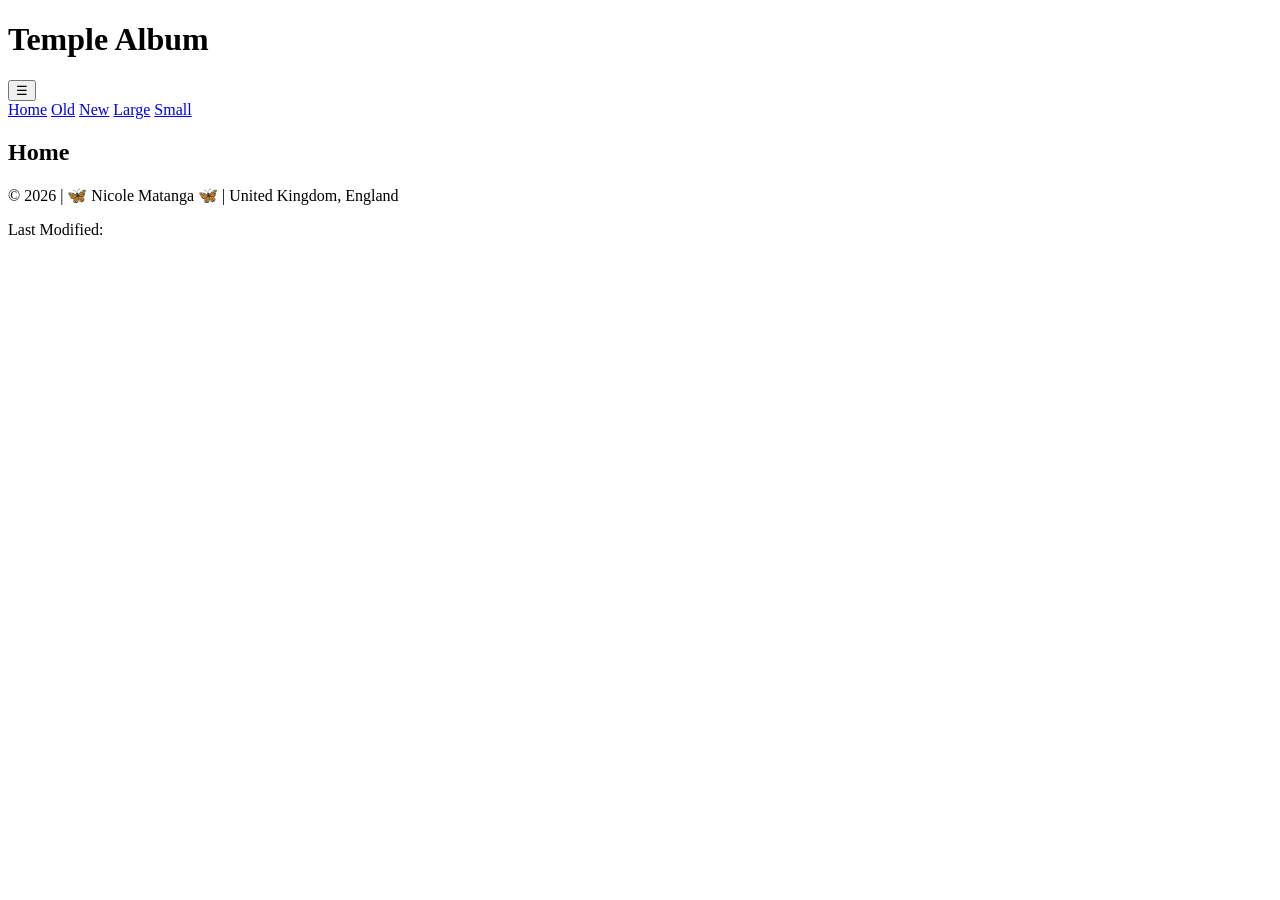
==== filtered-temples.html @ b9a85061 "commit" ====
<!DOCTYPE html>
<html lang="en">
<head>
    <meta charset="UTF-8">
    <meta name="viewport" content="width=device-width, initial-scale=1.0">

    <meta name="description" content="WDD 131 - Dynamic Web Fundamentals - Nicole Matanga">
    <meta name="author" content="Nicole Matanga">

    <title>Filtered Temple Album</title>

    <link rel="preconnect" href="https://fonts.googleapis.com">
    <link rel="preconnect" href="https://fonts.gstatic.com" crossorigin>

    <link href="https://fonts.googleapis.com/css2?family=Roboto:wght@400;700&display=swap" rel="stylesheet">

    <link rel="stylesheet" href="styles/filtered-temples.css">

    <script src="scripts/filtered-temples.js" defer></script>
</head>

<body>

    <header>
        <h1>Temple Album</h1>

        <button id="hamburgerBtn"
                type="button"
                aria-label="Open navigation"
                aria-expanded="false">
            ☰
        </button>

        <nav id="primaryNav">
            <a href="#" data-filter="home" class="active">Home</a>
            <a href="#" data-filter="old">Old</a>
            <a href="#" data-filter="new">New</a>
            <a href="#" data-filter="large">Large</a>
            <a href="#" data-filter="small">Small</a>
        </nav>
    </header>

    <main>

        <h2 id="galleryTitle">Home</h2>

        <section class="temple-grid" id="templeGrid">
        </section>

    </main>

    <footer>
        <p>
            © 2026<span id="copyrightYear"></span>
            | 🦋 Nicole Matanga 🦋
            | United Kingdom, England
        </p>

        <p>
            Last Modified:
            <span id="lastModifiedDate"></span>
        </p>
    </footer>

</body>
</html>
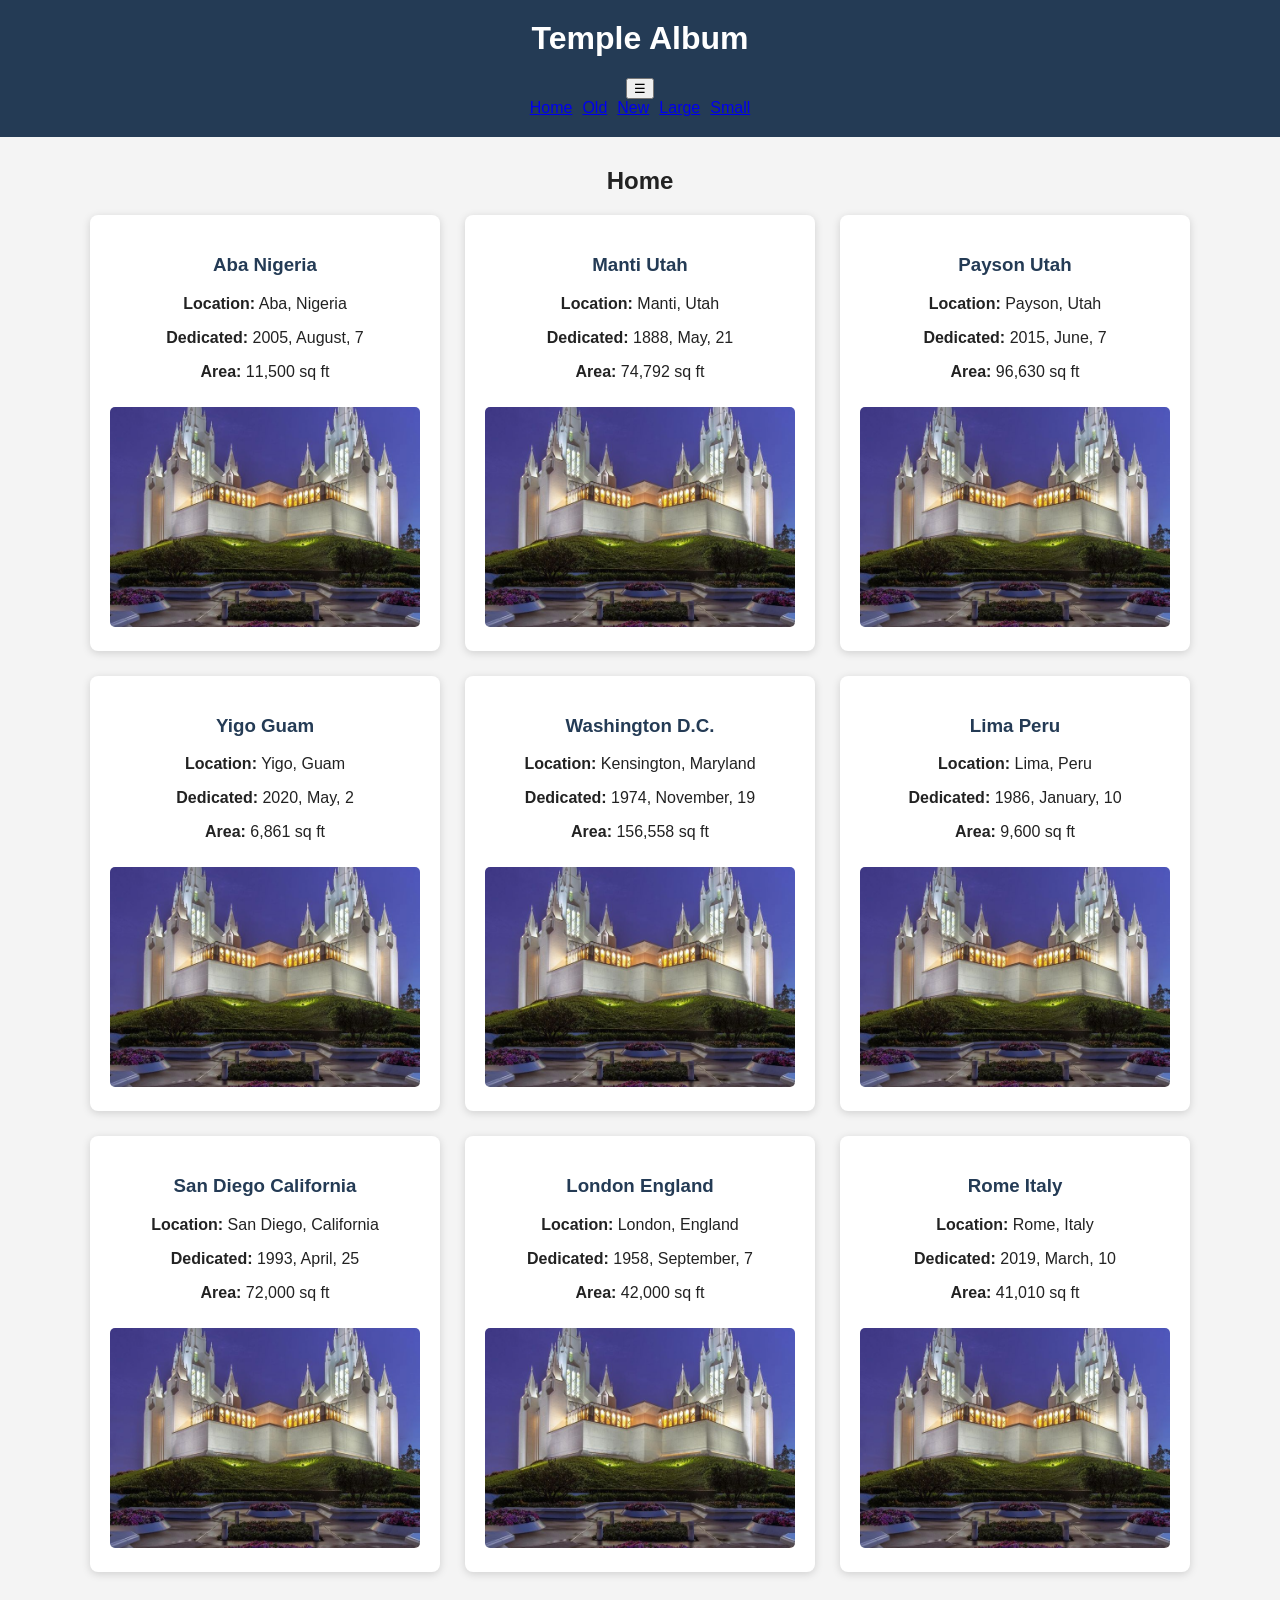
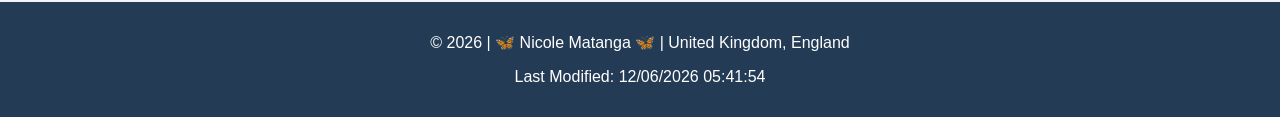
==== commit 0eb87e6e: "COMMIT" ====
--- a/filtered-temples.html
+++ b/filtered-temples.html
@@ -51,7 +51,7 @@
 
     <footer>
         <p>
-            © 2026<span id="copyrightYear"></span>
+            © <span id="copyrightYear"></span>
             | 🦋 Nicole Matanga 🦋
             | United Kingdom, England
         </p>
--- a/styles/filtered-temples.css
+++ b/styles/filtered-temples.css
@@ -0,0 +1,102 @@
+
+* {
+    box-sizing: border-box;
+}
+
+body {
+    margin: 0;
+    font-family: Arial, sans-serif;
+    background-color: #f4f4f4;
+    color: #222;
+}
+
+header {
+    background-color: #243b55;
+    color: white;
+    text-align: center;
+    padding: 20px;
+}
+
+header h1 {
+    margin-top: 0;
+}
+
+nav {
+    display: flex;
+    justify-content: center;
+    flex-wrap: wrap;
+    gap: 10px;
+}
+
+nav button {
+    padding: 10px 20px;
+    border: 1px solid white;
+    border-radius: 5px;
+    background-color: transparent;
+    color: white;
+    cursor: pointer;
+    font-size: 16px;
+}
+
+nav button:hover,
+nav button.active {
+    background-color: white;
+    color: #243b55;
+}
+
+main {
+    width: 90%;
+    max-width: 1100px;
+    margin: 30px auto;
+}
+
+h2 {
+    text-align: center;
+}
+
+.temple-grid {
+    display: grid;
+    grid-template-columns: repeat(auto-fit, minmax(260px, 1fr));
+    gap: 25px;
+}
+
+.temple-card {
+    background-color: white;
+    padding: 20px;
+    text-align: center;
+    border-radius: 8px;
+    box-shadow: 0 2px 8px rgba(0,0,0,0.15);
+}
+
+.temple-card h3 {
+    color: #243b55;
+}
+
+.temple-card img {
+    width: 100%;
+    height: 220px;
+    object-fit: cover;
+    border-radius: 5px;
+    margin-top: 10px;
+}
+
+footer {
+    background-color: #243b55;
+    color: white;
+    text-align: center;
+    padding: 15px;
+}
+
+@media screen and (max-width: 600px) {
+    main {
+        width: 95%;
+    }
+
+    .temple-grid {
+        grid-template-columns: 1fr;
+    }
+
+    nav button {
+        padding: 8px 12px;
+    }
+}
